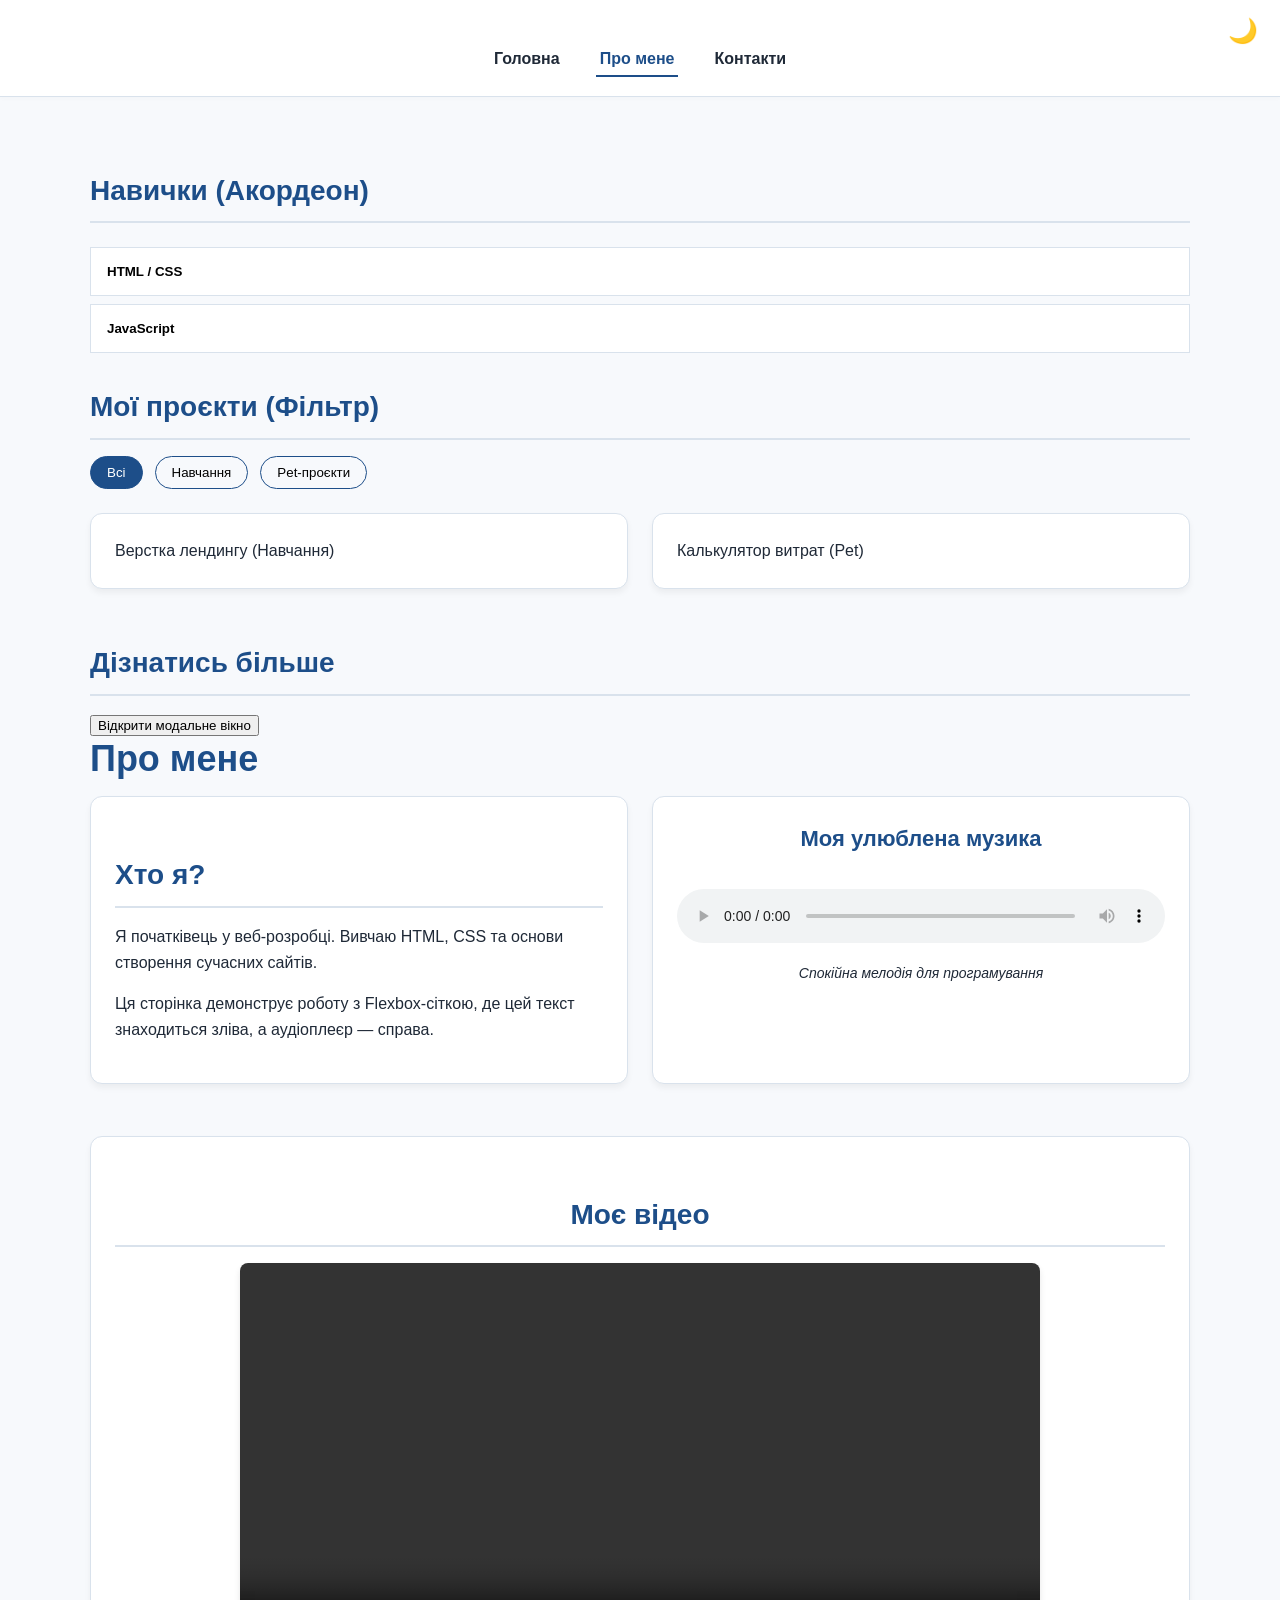
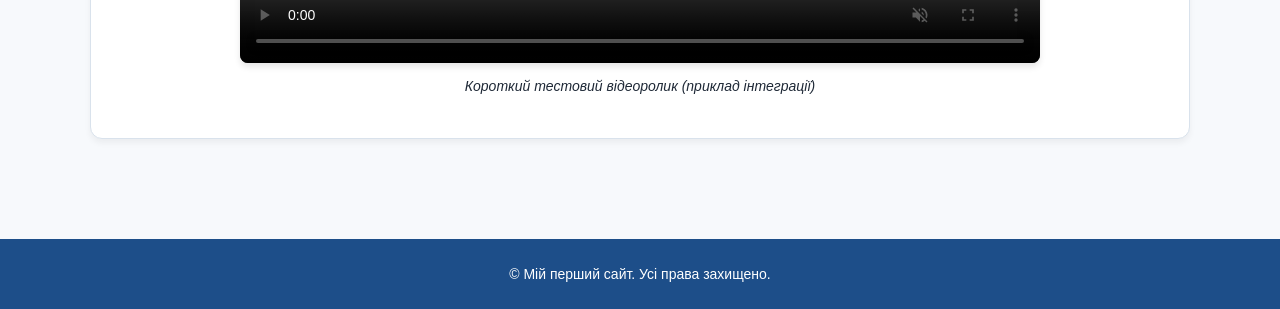
==== pages/about.html @ de2c692c "js" ====
<!DOCTYPE html>
<html lang="uk">
<head>
    <meta charset="UTF-8">
    <meta name="viewport" content="width=device-width, initial-scale=1.0">
    <title>Про мене</title>
    <link rel="stylesheet" href="../styles/style.css">
    <link rel="stylesheet" href="../styles/responsive.css">
</head>
<body>
    <header class="site-header">
        <div class="header-controls">
                <button class="theme-toggle" aria-label="Змінити тему">🌙</button>
                <button class="burger-btn" aria-expanded="false" aria-label="Відкрити меню">☰</button>
        </div>
        <nav>
            <ul class="nav-list">
                <li><a href="../index.html">Головна</a></li>
                <li><a href="about.html" class="active">Про мене</a></li>
                <li><a href="contact.html">Контакти</a></li>
            </ul>
        </nav>
    </header>

    <main class="container">
        <section>
            <h2>Навички (Акордеон)</h2>
<div class="accordion">
    <button class="accordion-header">HTML / CSS</button>
    <div class="accordion-content">Знаю семантичну верстку, Flexbox та Grid.</div>
    <button class="accordion-header">JavaScript</button>
    <div class="accordion-content">Вмію працювати з DOM, подіями та LocalStorage.</div>
</div>

<h2>Мої проєкти (Фільтр)</h2>
<div class="filter-controls">
    <button class="filter-btn active" data-filter="all">Всі</button>
    <button class="filter-btn" data-filter="study">Навчання</button>
    <button class="filter-btn" data-filter="pet">Pet-проєкти</button>
</div>
<div class="two-column">
    <div class="card filter-item" data-category="study">Верстка лендингу (Навчання)</div>
    <div class="card filter-item" data-category="pet">Калькулятор витрат (Pet)</div>
</div>

<h2>Дізнатись більше</h2>
<button class="open-modal-btn">Відкрити модальне вікно</button>

<div class="modal-overlay">
    <div class="modal-content">
        <button class="modal-close">&times;</button>
        <h3>Секретна інформація</h3>
        <p>Цей текст знаходиться в модальному вікні, яке не ламає верстку!</p>
    </div>
</div>
            <h1>Про мене</h1>
            
            <div class="two-column">
                <div class="card">
                    <h2>Хто я?</h2>
                    <p>Я початківець у веб-розробці. Вивчаю HTML, CSS та основи створення сучасних сайтів.</p>
                    <p>Ця сторінка демонструє роботу з Flexbox-сіткою, де цей текст знаходиться зліва, а аудіоплеєр — справа.</p>
                </div>
                
                <div class="card media-card">
                    <h3>Моя улюблена музика</h3>
                    <audio controls>
                        <source src="https://www.w3schools.com/html/horse.ogg" type="audio/ogg">
                        Ваш браузер не підтримує аудіо елемент.
                    </audio>
                    <p class="media-caption">Спокійна мелодія для програмування</p>
                </div>
            </div>

            <div class="card media-card">
                <h2>Моє відео</h2>
                <video controls muted>
                    <source src="https://www.w3schools.com/html/mov_bbb.mp4" type="video/mp4">
                    Ваш браузер не підтримує відео тег.
                </video>
                <p class="media-caption">Короткий тестовий відеоролик (приклад інтеграції)</p>
            </div>
        </section>
    </main>

    <footer class="site-footer">
        <p>&copy; <span id="current-year"></span> Мій перший сайт. Усі права захищено.</p>
    </footer>
    <button id="scroll-to-top" class="scroll-btn" title="Повернутися вгору">⬆</button>
    <script src="./js/main.js" defer></script>
</body>
</html>
---- styles/style.css ----
:root {
  --color-primary: #1d4e89;
  --color-accent: #ffb703;
  --color-bg: #f7f9fc;
  --color-surface: #ffffff;
  --color-text: #1f2937;
  --color-border: #d9e2ec;
}


*,
*::before,
*::after {
  box-sizing: border-box;
}

body {
  margin: 0;
  font-family: Arial, sans-serif;
  line-height: 1.6;
  color: var(--color-text);
  background-color: var(--color-bg);
}


.container {
  width: min(1100px, calc(100% - 32px));
  margin: 0 auto;
}

section {
  padding: 40px 0;
}


.card {
  background-color: var(--color-surface);
  border: 1px solid var(--color-border);
  border-radius: 12px;
  padding: 24px;
  box-shadow: 0 4px 6px rgba(0, 0, 0, 0.05);
  margin-bottom: 20px;
}

.site-header {
  background-color: var(--color-surface);
  border-bottom: 1px solid var(--color-border); 
  padding: 16px 0;
  box-shadow: 0 2px 4px rgba(0, 0, 0, 0.02);
}

.nav-list {
  display: flex;
  justify-content: center; 
  gap: 32px; 
  list-style: none;
  margin: 0;
  padding: 0;
}

.nav-list a {
  text-decoration: none; 
  color: var(--color-text);
  font-weight: 600;
  font-size: 16px;
  padding: 8px 4px;
  transition: color 0.3s ease; 
}

.nav-list a:hover {
  color: var(--color-accent);
}

.nav-list a.active {
  color: var(--color-primary);
  border-bottom: 2px solid var(--color-primary);
}

.site-footer {
  background-color: var(--color-primary);
  color: var(--color-surface); 
  text-align: center; 
  padding: 24px 0;
  font-size: 14px; 
  margin-top: 40px;
}

.site-footer p {
  margin: 0;
}

h1, h2, h3 {
  color: var(--color-primary); 
  margin-top: 0;
  margin-bottom: 16px;
}

h1 {
  font-size: 36px;
  line-height: 1.2;
}

h2 {
  font-size: 28px;
  border-bottom: 2px solid var(--color-border); 
  padding-bottom: 8px;
  margin-top: 32px;
}

h3 {
  font-size: 22px;
}

p {
  margin-top: 0;
  margin-bottom: 16px;
}

ul, ol {
  margin-top: 0;
  margin-bottom: 24px;
  padding-left: 24px; 
}

li {
  margin-bottom: 8px; 
}


img {
  max-width: 100%; 
  height: auto;
  border-radius: 8px;
  display: block;
}

figure {
  margin: 0 0 24px 0;
  padding: 16px;
  background-color: var(--color-surface);
  border: 1px solid var(--color-border);
  border-radius: 12px;
  box-shadow: 0 4px 6px rgba(0, 0, 0, 0.05); 
  text-align: center;
}

figcaption {
  margin-top: 12px;
  font-size: 14px;
  color: #555;
  font-style: italic;
}


table {
  width: 100%;
  border-collapse: collapse; 
  margin-bottom: 32px;
  background-color: var(--color-surface);
  box-shadow: 0 2px 4px rgba(0, 0, 0, 0.05);
}

caption {
  font-weight: bold;
  font-size: 18px;
  margin-bottom: 12px;
  color: var(--color-primary);
  text-align: left;
}

th, td {
  border: 1px solid var(--color-border);
  padding: 12px 16px;
  text-align: left;
}

th {
  background-color: var(--color-primary);
  color: var(--color-surface); 
}

tr:nth-child(even) {
  background-color: var(--color-bg);
}

tr:hover {
  background-color: #e2e8f0;
}

.two-column {
  display: flex;
  gap: 24px;
  align-items: stretch;
  margin-bottom: 32px;
}

.two-column > * {
  flex: 1;
}

.media-card {
  text-align: center;
}

video {
  width: 100%;
  max-width: 800px;
  border-radius: 8px;
  box-shadow: 0 4px 6px rgba(0, 0, 0, 0.1);
  display: block;
  margin: 0 auto;
}

audio {
  width: 100%;
  margin-top: 16px;
  outline: none;
}

.media-caption {
  margin-top: 12px;
  font-size: 14px;
  color: var(--color-text);
  font-weight: 500;
  font-style: italic;
}

.contact-form {
  display: flex;
  flex-direction: column;
  gap: 16px;
}

fieldset {
  border: 1px solid var(--color-border);
  border-radius: 8px;
  padding: 16px;
  margin: 0;
}

legend {
  font-weight: 600;
  color: var(--color-primary);
  padding: 0 8px;
}

label {
  display: block;
  font-weight: 500;
  margin-bottom: 6px;
}

input[type="text"],
input[type="email"],
select,
textarea {
  width: 100%;
  padding: 12px 14px;
  border: 1px solid var(--color-border);
  border-radius: 10px;
  background: #fff;
  font-family: inherit;
  font-size: 16px;
}

input[type="text"]:focus,
input[type="email"]:focus,
select:focus,
textarea:focus {
  outline: none;
  border-color: var(--color-primary);
  box-shadow: 0 0 0 3px rgba(29, 78, 137, 0.15);
}

.radio-group,
.checkbox-group {
  display: flex;
  align-items: center;
  gap: 8px;
}

.radio-group label,
.checkbox-group label {
  margin-bottom: 0;
}

input[type="radio"],
input[type="checkbox"] {
  width: 18px;
  height: 18px;
  accent-color: var(--color-primary);
  cursor: pointer;
}

input:user-invalid,
textarea:user-invalid {
  border-color: #e63946;
}

button[type="submit"] {
  padding: 12px 18px;
  border: none;
  border-radius: 10px;
  background: var(--color-primary);
  color: #fff;
  cursor: pointer;
  font-size: 16px;
  font-weight: 600;
  transition: opacity 0.3s ease;
  align-self: flex-start;
  margin-top: 8px;
}

button[type="submit"]:hover {
  opacity: 0.92;
}

body.theme-dark {
  --color-bg: #121212;
  --color-surface: #1e1e1e;
  --color-text: #e0e0e0;
  --color-border: #333333;
}


.header-controls {
  display: flex;
  gap: 16px;
  justify-content: flex-end;
  padding: 0 16px;
}

.burger-btn, .theme-toggle {
  background: none;
  border: none;
  font-size: 24px;
  cursor: pointer;
  color: var(--color-text);
}


@media (min-width: 769px) {
  .burger-btn { display: none; }
}


.scroll-btn {
  position: fixed;
  bottom: 24px;
  right: 24px;
  background-color: var(--color-primary);
  color: #fff;
  border: none;
  border-radius: 50%;
  width: 48px;
  height: 48px;
  font-size: 20px;
  cursor: pointer;
  opacity: 0;
  visibility: hidden;
  transition: opacity 0.3s ease, visibility 0.3s ease;
  box-shadow: 0 4px 6px rgba(0,0,0,0.2);
}

.scroll-btn.is-visible {
  opacity: 1;
  visibility: visible;
}


.nav-list a.is-active {
  color: var(--color-primary);
  border-bottom: 2px solid var(--color-primary);
}
.accordion-header {
  width: 100%;
  text-align: left;
  padding: 16px;
  background-color: var(--color-surface);
  border: 1px solid var(--color-border);
  cursor: pointer;
  font-weight: 600;
  margin-top: 8px;
}

.accordion-content {
  display: none;
  padding: 16px;
  border: 1px solid var(--color-border);
  border-top: none;
  background-color: var(--color-bg);
}

.accordion-header.is-active {
  background-color: var(--color-primary);
  color: #fff;
}

.filter-controls {
  display: flex;
  gap: 12px;
  margin-bottom: 24px;
}

.filter-btn {
  padding: 8px 16px;
  border: 1px solid var(--color-primary);
  background: transparent;
  cursor: pointer;
  border-radius: 20px;
}

.filter-btn.active {
  background: var(--color-primary);
  color: #fff;
}

.modal-overlay {
  position: fixed;
  top: 0;
  left: 0;
  width: 100%;
  height: 100%;
  background: rgba(0, 0, 0, 0.6);
  display: flex;
  align-items: center;
  justify-content: center;
  opacity: 0;
  visibility: hidden;
  transition: 0.3s;
  z-index: 1000;
}

.modal-overlay.is-open {
  opacity: 1;
  visibility: visible;
}

.modal-content {
  background: var(--color-surface);
  padding: 32px;
  border-radius: 12px;
  max-width: 500px;
  width: 90%;
  position: relative;
}

.modal-close {
  position: absolute;
  top: 16px;
  right: 16px;
  border: none;
  background: none;
  font-size: 24px;
  cursor: pointer;
}

.error-msg {
  color: #e63946;
  font-size: 14px;
  margin-top: 4px;
  display: none;
}

.is-invalid {
  border-color: #e63946 !important;
}

.char-counter {
  font-size: 12px;
  color: #666;
  text-align: right;
  display: block;
  margin-top: 4px;
}

#form-success {
  display: none;
  padding: 24px;
  background: #d4edda;
  color: #155724;
  border-radius: 8px;
  border: 1px solid #c3e6cb;
}
---- styles/responsive.css ----
@media (max-width: 768px) {
  .nav-list {
    flex-direction: column;
    gap: 12px;
  }
  
  .two-column {
    flex-direction: column;
  }
  
  h1 {
    font-size: 28px;
  }
  
  .container {
    width: min(100% - 20px, 1100px);
  }

  section {
    padding: 24px 0;
  }

  .card {
    padding: 16px;
  }

  table {
    display: block;
    overflow-x: auto;
    white-space: nowrap;
  }
}
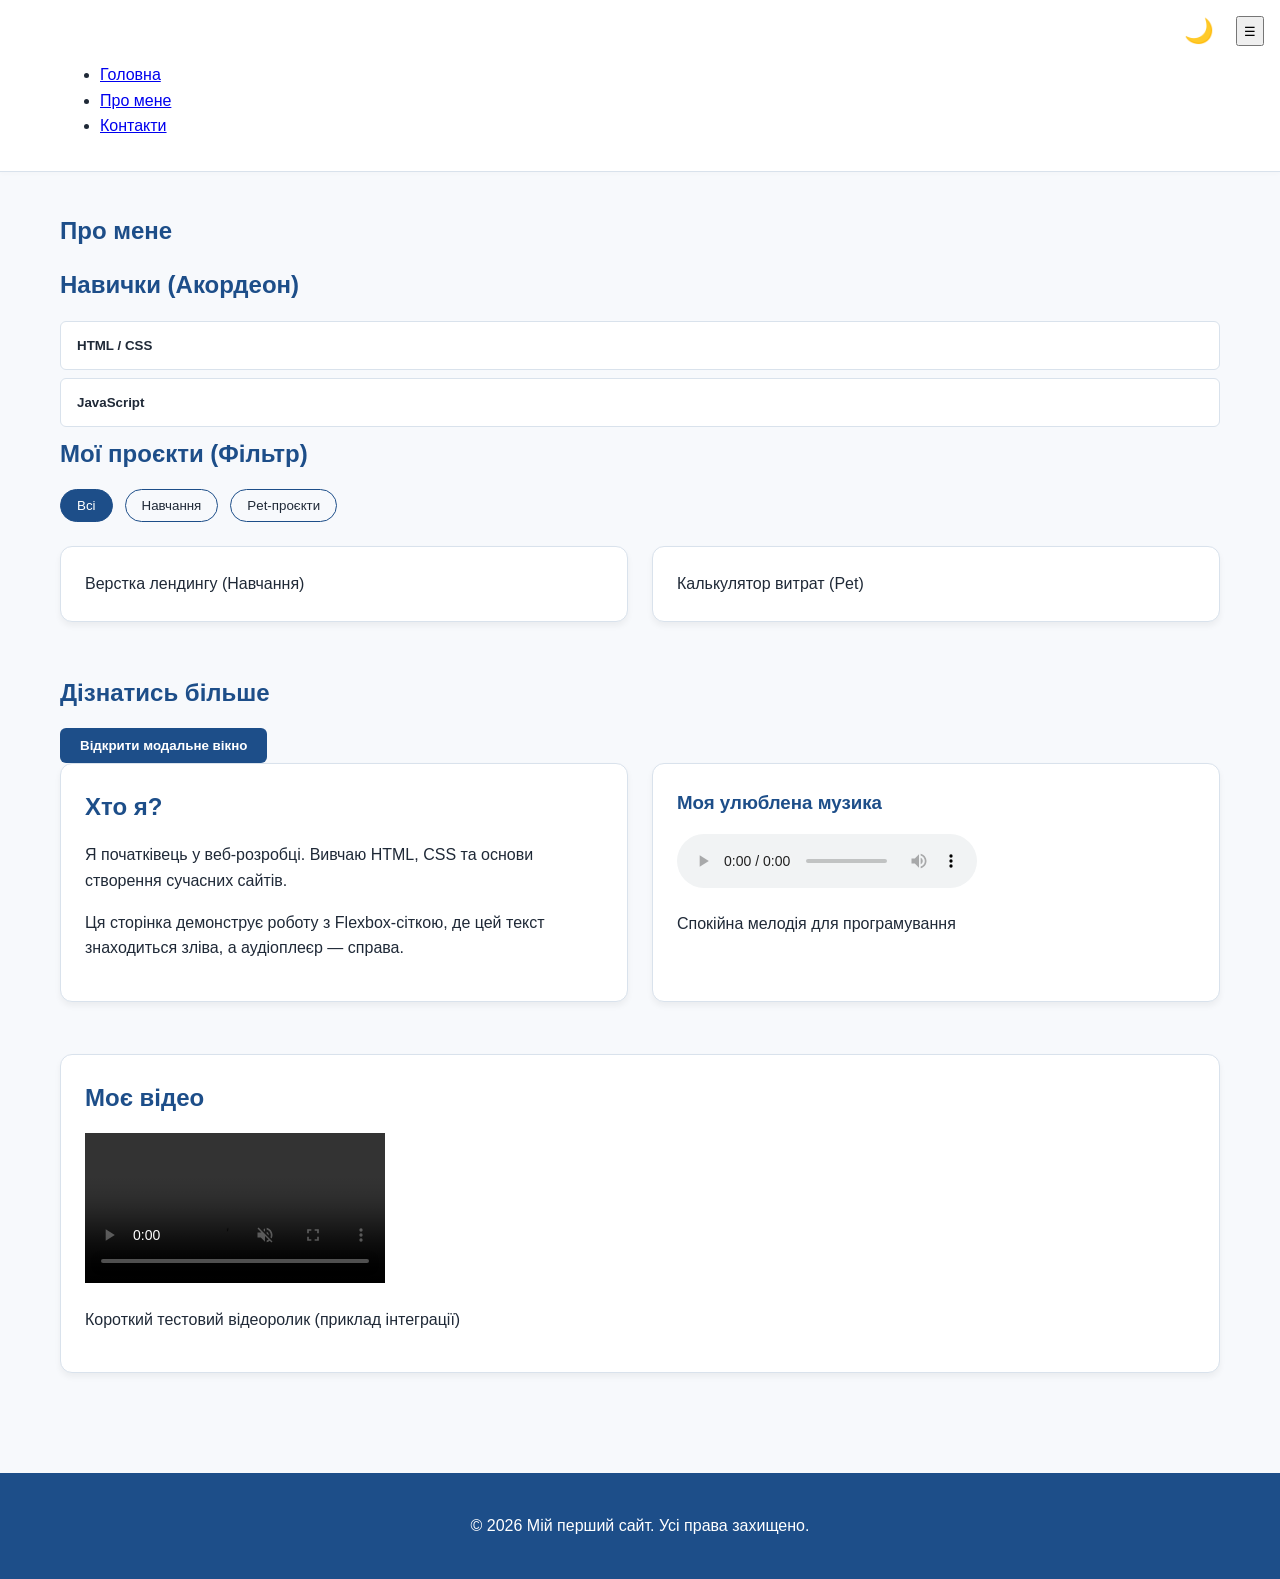
==== commit 016fa5c3: "9-10" ====
--- a/pages/about.html
+++ b/pages/about.html
@@ -1,92 +1,101 @@
 <!DOCTYPE html>
 <html lang="uk">
 <head>
-    <meta charset="UTF-8">
-    <meta name="viewport" content="width=device-width, initial-scale=1.0">
-    <title>Про мене</title>
-    <link rel="stylesheet" href="../styles/style.css">
-    <link rel="stylesheet" href="../styles/responsive.css">
+  <meta charset="UTF-8">
+  <meta name="viewport" content="width=device-width, initial-scale=1.0">
+  <title>Про мене</title>
+  <link rel="stylesheet" href="../styles/style.css">
+  <link rel="stylesheet" href="../styles/responsive.css">
 </head>
 <body>
-    <header class="site-header">
-        <div class="header-controls">
-                <button class="theme-toggle" aria-label="Змінити тему">🌙</button>
-                <button class="burger-btn" aria-expanded="false" aria-label="Відкрити меню">☰</button>
+
+  <header class="site-header">
+    <div class="header-controls">
+      <button class="theme-toggle" aria-label="Змінити тему">🌙</button>
+      <button class="burger-menu" aria-expanded="false" aria-label="Відкрити меню">☰</button>
+    </div>
+    <nav class="container">
+      <ul class="nav-links nav-menu">
+        <li><a href="../index.html" class="nav-link">Головна</a></li>
+        <li><a href="about.html" class="nav-link active">Про мене</a></li>
+        <li><a href="contact.html" class="nav-link">Контакти</a></li>
+      </ul>
+    </nav>
+  </header>
+
+  <main class="container">
+    <section>
+      <h1>Про мене</h1>
+      
+      <h2>Навички (Акордеон)</h2>
+      <div class="accordion">
+        <div class="accordion-item">
+          <button class="accordion-header">HTML / CSS</button>
+          <div class="accordion-content">Знаю семантичну верстку, Flexbox та Grid.</div>
         </div>
-        <nav>
-            <ul class="nav-list">
-                <li><a href="../index.html">Головна</a></li>
-                <li><a href="about.html" class="active">Про мене</a></li>
-                <li><a href="contact.html">Контакти</a></li>
-            </ul>
-        </nav>
-    </header>
+        <div class="accordion-item">
+          <button class="accordion-header">JavaScript</button>
+          <div class="accordion-content">Вмію працювати з DOM, подіями та LocalStorage.</div>
+        </div>
+      </div>
 
-    <main class="container">
-        <section>
-            <h2>Навички (Акордеон)</h2>
-<div class="accordion">
-    <button class="accordion-header">HTML / CSS</button>
-    <div class="accordion-content">Знаю семантичну верстку, Flexbox та Grid.</div>
-    <button class="accordion-header">JavaScript</button>
-    <div class="accordion-content">Вмію працювати з DOM, подіями та LocalStorage.</div>
-</div>
+      <h2>Мої проєкти (Фільтр)</h2>
+      <div class="filter-controls">
+        <button class="filter-btn active" data-category="all">Всі</button>
+        <button class="filter-btn" data-category="study">Навчання</button>
+        <button class="filter-btn" data-category="pet">Pet-проєкти</button>
+      </div>
+      
+      <div class="two-column">
+        <div class="card service-card-static" data-category="study">Верстка лендингу (Навчання)</div>
+        <div class="card service-card-static" data-category="pet">Калькулятор витрат (Pet)</div>
+      </div>
 
-<h2>Мої проєкти (Фільтр)</h2>
-<div class="filter-controls">
-    <button class="filter-btn active" data-filter="all">Всі</button>
-    <button class="filter-btn" data-filter="study">Навчання</button>
-    <button class="filter-btn" data-filter="pet">Pet-проєкти</button>
-</div>
-<div class="two-column">
-    <div class="card filter-item" data-category="study">Верстка лендингу (Навчання)</div>
-    <div class="card filter-item" data-category="pet">Калькулятор витрат (Pet)</div>
-</div>
+      <h2>Дізнатись більше</h2>
+      <button class="btn btn-primary" onclick="document.getElementById('details-modal').classList.remove('hidden')">Відкрити модальне вікно</button>
 
-<h2>Дізнатись більше</h2>
-<button class="open-modal-btn">Відкрити модальне вікно</button>
+      <div class="two-column">
+        <div class="card">
+          <h2>Хто я?</h2>
+          <p>Я початківець у веб-розробці. Вивчаю HTML, CSS та основи створення сучасних сайтів.</p>
+          <p>Ця сторінка демонструє роботу з Flexbox-сіткою, де цей текст знаходиться зліва, а аудіоплеєр — справа.</p>
+        </div>
+        
+        <div class="card media-card">
+          <h3>Моя улюблена музика</h3>
+          <audio controls>
+            <source src="https://www.w3schools.com/html/horse.ogg" type="audio/ogg">
+            Ваш браузер не підтримує аудіо елемент.
+          </audio>
+          <p class="media-caption">Спокійна мелодія для програмування</p>
+        </div>
+      </div>
 
-<div class="modal-overlay">
+      <div class="card media-card">
+        <h2>Моє відео</h2>
+        <video controls muted>
+          <source src="https://www.w3schools.com/html/mov_bbb.mp4" type="video/mp4">
+          Ваш браузер не підтримує відео тег.
+        </video>
+        <p class="media-caption">Короткий тестовий відеоролик (приклад інтеграції)</p>
+      </div>
+    </section>
+  </main>
+
+  <footer class="site-footer">
+    <p>&copy; <span class="current-year"></span> Мій перший сайт. Усі права захищено.</p>
+  </footer>
+
+  <button class="back-to-top scroll-btn" hidden title="Повернутися вгору">⬆</button>
+
+  <div id="details-modal" class="modal hidden">
     <div class="modal-content">
-        <button class="modal-close">&times;</button>
-        <h3>Секретна інформація</h3>
-        <p>Цей текст знаходиться в модальному вікні, яке не ламає верстку!</p>
+      <button class="close-modal-btn">&times;</button>
+      <h3>Секретна інформація</h3>
+      <p>Цей текст знаходиться в модальному вікні, яке не ламає верстку!</p>
     </div>
-</div>
-            <h1>Про мене</h1>
-            
-            <div class="two-column">
-                <div class="card">
-                    <h2>Хто я?</h2>
-                    <p>Я початківець у веб-розробці. Вивчаю HTML, CSS та основи створення сучасних сайтів.</p>
-                    <p>Ця сторінка демонструє роботу з Flexbox-сіткою, де цей текст знаходиться зліва, а аудіоплеєр — справа.</p>
-                </div>
-                
-                <div class="card media-card">
-                    <h3>Моя улюблена музика</h3>
-                    <audio controls>
-                        <source src="https://www.w3schools.com/html/horse.ogg" type="audio/ogg">
-                        Ваш браузер не підтримує аудіо елемент.
-                    </audio>
-                    <p class="media-caption">Спокійна мелодія для програмування</p>
-                </div>
-            </div>
+  </div>
 
-            <div class="card media-card">
-                <h2>Моє відео</h2>
-                <video controls muted>
-                    <source src="https://www.w3schools.com/html/mov_bbb.mp4" type="video/mp4">
-                    Ваш браузер не підтримує відео тег.
-                </video>
-                <p class="media-caption">Короткий тестовий відеоролик (приклад інтеграції)</p>
-            </div>
-        </section>
-    </main>
-
-    <footer class="site-footer">
-        <p>&copy; <span id="current-year"></span> Мій перший сайт. Усі права захищено.</p>
-    </footer>
-    <button id="scroll-to-top" class="scroll-btn" title="Повернутися вгору">⬆</button>
-    <script src="./js/main.js" defer></script>
+  <script src="../js/main.js"></script>
 </body>
-</html> +</html>
--- a/styles/style.css
+++ b/styles/style.css
@@ -1,3 +1,4 @@
+/* Глобальні змінні та теми */
 :root {
   --color-primary: #1d4e89;
   --color-accent: #ffb703;
@@ -5,12 +6,26 @@
   --color-surface: #ffffff;
   --color-text: #1f2937;
   --color-border: #d9e2ec;
-}
-
-
-*,
-*::before,
-*::after {
+  
+  --primary: #0066cc;
+  --primary-hover: #0052a3;
+  --dark: #1a1a1a;
+  --light: #f8f9fa;
+  --border: #e2e8f0;
+  --favorite: #ffcc00;
+}
+
+body.theme-dark {
+  --color-bg: #121212;
+  --color-surface: #1e1e1e;
+  --color-text: #e0e0e0;
+  --color-border: #333333;
+  --dark: #e0e0e0;
+  --light: #2c2c2c;
+  --border: #444;
+}
+
+*, *::before, *::after {
   box-sizing: border-box;
 }
 
@@ -20,18 +35,76 @@
   line-height: 1.6;
   color: var(--color-text);
   background-color: var(--color-bg);
-}
-
+  transition: background-color 0.3s, color 0.3s;
+}
 
 .container {
-  width: min(1100px, calc(100% - 32px));
+  max-width: 1200px;
+  width: min(1200px, calc(100% - 32px));
   margin: 0 auto;
+  padding: 0 20px;
 }
 
 section {
   padding: 40px 0;
 }
 
+/* Шапка та Навігація */
+.site-header {
+  background-color: var(--color-surface);
+  border-bottom: 1px solid var(--color-border);
+  padding: 16px 0;
+  box-shadow: 0 2px 4px rgba(0, 0, 0, 0.02);
+}
+
+.header-controls {
+  display: flex;
+  gap: 16px;
+  justify-content: flex-end;
+  padding: 0 16px;
+}
+
+.burger-btn, .theme-toggle {
+  background: none;
+  border: none;
+  font-size: 24px;
+  cursor: pointer;
+  color: var(--color-text);
+}
+
+.nav-list {
+  display: flex;
+  justify-content: center;
+  gap: 32px;
+  list-style: none;
+  margin: 15px 0 0 0;
+  padding: 0;
+}
+
+.nav-list a {
+  text-decoration: none;
+  color: var(--color-text);
+  font-weight: 600;
+  font-size: 16px;
+  padding: 8px 4px;
+  transition: color 0.3s ease;
+}
+
+.nav-list a:hover {
+  color: var(--color-accent);
+}
+
+.nav-list a.is-active, .nav-list a.active {
+  color: var(--color-primary);
+  border-bottom: 2px solid var(--color-primary);
+}
+
+/* Картки та Базова типографіка */
+h1, h2, h3 {
+  color: var(--color-primary);
+  margin-top: 0;
+  margin-bottom: 16px;
+}
 
 .card {
   background-color: var(--color-surface);
@@ -42,151 +115,6 @@
   margin-bottom: 20px;
 }
 
-.site-header {
-  background-color: var(--color-surface);
-  border-bottom: 1px solid var(--color-border); 
-  padding: 16px 0;
-  box-shadow: 0 2px 4px rgba(0, 0, 0, 0.02);
-}
-
-.nav-list {
-  display: flex;
-  justify-content: center; 
-  gap: 32px; 
-  list-style: none;
-  margin: 0;
-  padding: 0;
-}
-
-.nav-list a {
-  text-decoration: none; 
-  color: var(--color-text);
-  font-weight: 600;
-  font-size: 16px;
-  padding: 8px 4px;
-  transition: color 0.3s ease; 
-}
-
-.nav-list a:hover {
-  color: var(--color-accent);
-}
-
-.nav-list a.active {
-  color: var(--color-primary);
-  border-bottom: 2px solid var(--color-primary);
-}
-
-.site-footer {
-  background-color: var(--color-primary);
-  color: var(--color-surface); 
-  text-align: center; 
-  padding: 24px 0;
-  font-size: 14px; 
-  margin-top: 40px;
-}
-
-.site-footer p {
-  margin: 0;
-}
-
-h1, h2, h3 {
-  color: var(--color-primary); 
-  margin-top: 0;
-  margin-bottom: 16px;
-}
-
-h1 {
-  font-size: 36px;
-  line-height: 1.2;
-}
-
-h2 {
-  font-size: 28px;
-  border-bottom: 2px solid var(--color-border); 
-  padding-bottom: 8px;
-  margin-top: 32px;
-}
-
-h3 {
-  font-size: 22px;
-}
-
-p {
-  margin-top: 0;
-  margin-bottom: 16px;
-}
-
-ul, ol {
-  margin-top: 0;
-  margin-bottom: 24px;
-  padding-left: 24px; 
-}
-
-li {
-  margin-bottom: 8px; 
-}
-
-
-img {
-  max-width: 100%; 
-  height: auto;
-  border-radius: 8px;
-  display: block;
-}
-
-figure {
-  margin: 0 0 24px 0;
-  padding: 16px;
-  background-color: var(--color-surface);
-  border: 1px solid var(--color-border);
-  border-radius: 12px;
-  box-shadow: 0 4px 6px rgba(0, 0, 0, 0.05); 
-  text-align: center;
-}
-
-figcaption {
-  margin-top: 12px;
-  font-size: 14px;
-  color: #555;
-  font-style: italic;
-}
-
-
-table {
-  width: 100%;
-  border-collapse: collapse; 
-  margin-bottom: 32px;
-  background-color: var(--color-surface);
-  box-shadow: 0 2px 4px rgba(0, 0, 0, 0.05);
-}
-
-caption {
-  font-weight: bold;
-  font-size: 18px;
-  margin-bottom: 12px;
-  color: var(--color-primary);
-  text-align: left;
-}
-
-th, td {
-  border: 1px solid var(--color-border);
-  padding: 12px 16px;
-  text-align: left;
-}
-
-th {
-  background-color: var(--color-primary);
-  color: var(--color-surface); 
-}
-
-tr:nth-child(even) {
-  background-color: var(--color-bg);
-}
-
-tr:hover {
-  background-color: #e2e8f0;
-}
-
 .two-column {
   display: flex;
   gap: 24px;
@@ -198,50 +126,15 @@
   flex: 1;
 }
 
-.media-card {
-  text-align: center;
-}
-
-video {
-  width: 100%;
-  max-width: 800px;
-  border-radius: 8px;
-  box-shadow: 0 4px 6px rgba(0, 0, 0, 0.1);
-  display: block;
-  margin: 0 auto;
-}
-
-audio {
-  width: 100%;
-  margin-top: 16px;
-  outline: none;
-}
-
-.media-caption {
-  margin-top: 12px;
-  font-size: 14px;
-  color: var(--color-text);
-  font-weight: 500;
-  font-style: italic;
-}
-
+/* Форма контаків */
 .contact-form {
   display: flex;
   flex-direction: column;
   gap: 16px;
 }
 
-fieldset {
-  border: 1px solid var(--color-border);
-  border-radius: 8px;
-  padding: 16px;
-  margin: 0;
-}
-
-legend {
-  font-weight: 600;
-  color: var(--color-primary);
-  padding: 0 8px;
+.form-group {
+  margin-bottom: 10px;
 }
 
 label {
@@ -250,137 +143,67 @@
   margin-bottom: 6px;
 }
 
-input[type="text"],
-input[type="email"],
-select,
-textarea {
+input[type="text"], textarea {
   width: 100%;
   padding: 12px 14px;
   border: 1px solid var(--color-border);
   border-radius: 10px;
-  background: #fff;
+  background: var(--color-surface);
+  color: var(--color-text);
   font-family: inherit;
   font-size: 16px;
 }
 
-input[type="text"]:focus,
-input[type="email"]:focus,
-select:focus,
-textarea:focus {
+input:focus, textarea:focus {
   outline: none;
   border-color: var(--color-primary);
   box-shadow: 0 0 0 3px rgba(29, 78, 137, 0.15);
 }
 
-.radio-group,
-.checkbox-group {
-  display: flex;
-  align-items: center;
-  gap: 8px;
-}
-
-.radio-group label,
-.checkbox-group label {
-  margin-bottom: 0;
-}
-
-input[type="radio"],
-input[type="checkbox"] {
-  width: 18px;
-  height: 18px;
-  accent-color: var(--color-primary);
-  cursor: pointer;
-}
-
-input:user-invalid,
-textarea:user-invalid {
-  border-color: #e63946;
-}
-
-button[type="submit"] {
-  padding: 12px 18px;
-  border: none;
-  border-radius: 10px;
-  background: var(--color-primary);
-  color: #fff;
-  cursor: pointer;
-  font-size: 16px;
-  font-weight: 600;
-  transition: opacity 0.3s ease;
-  align-self: flex-start;
-  margin-top: 8px;
-}
-
-button[type="submit"]:hover {
-  opacity: 0.92;
-}
-
-body.theme-dark {
-  --color-bg: #121212;
-  --color-surface: #1e1e1e;
-  --color-text: #e0e0e0;
-  --color-border: #333333;
-}
-
-
-.header-controls {
-  display: flex;
-  gap: 16px;
-  justify-content: flex-end;
-  padding: 0 16px;
-}
-
-.burger-btn, .theme-toggle {
-  background: none;
-  border: none;
-  font-size: 24px;
-  cursor: pointer;
-  color: var(--color-text);
-}
-
-
-@media (min-width: 769px) {
-  .burger-btn { display: none; }
-}
-
-
-.scroll-btn {
-  position: fixed;
-  bottom: 24px;
-  right: 24px;
-  background-color: var(--color-primary);
-  color: #fff;
-  border: none;
-  border-radius: 50%;
-  width: 48px;
-  height: 48px;
-  font-size: 20px;
-  cursor: pointer;
-  opacity: 0;
-  visibility: hidden;
-  transition: opacity 0.3s ease, visibility 0.3s ease;
-  box-shadow: 0 4px 6px rgba(0,0,0,0.2);
-}
-
-.scroll-btn.is-visible {
-  opacity: 1;
-  visibility: visible;
-}
-
-
-.nav-list a.is-active {
-  color: var(--color-primary);
-  border-bottom: 2px solid var(--color-primary);
-}
+.error-message {
+  color: #e63946;
+  font-size: 14px;
+  margin-top: 4px;
+  display: block;
+}
+
+.char-counter {
+  font-size: 12px;
+  color: #666;
+  text-align: right;
+  display: block;
+  margin-top: 4px;
+}
+
+.form-success-block {
+  padding: 24px;
+  background: #d4edda;
+  color: #155724;
+  border-radius: 8px;
+  border: 1px solid #c3e6cb;
+  margin-bottom: 20px;
+}
+
+/* Акордеон */
+.accordion-item {
+  margin-bottom: 8px;
+}
+
 .accordion-header {
   width: 100%;
   text-align: left;
   padding: 16px;
   background-color: var(--color-surface);
+  color: var(--color-text);
   border: 1px solid var(--color-border);
   cursor: pointer;
   font-weight: 600;
-  margin-top: 8px;
+  border-radius: 6px;
+}
+
+.accordion-item.is-active .accordion-header {
+  background-color: var(--color-primary);
+  color: #fff;
 }
 
 .accordion-content {
@@ -389,13 +212,14 @@
   border: 1px solid var(--color-border);
   border-top: none;
   background-color: var(--color-bg);
-}
-
-.accordion-header.is-active {
-  background-color: var(--color-primary);
-  color: #fff;
-}
-
+  border-radius: 0 0 6px 6px;
+}
+
+.accordion-item.is-active .accordion-content {
+  display: block;
+}
+
+/* Фільтри на сторінці про мене */
 .filter-controls {
   display: flex;
   gap: 12px;
@@ -406,6 +230,7 @@
   padding: 8px 16px;
   border: 1px solid var(--color-primary);
   background: transparent;
+  color: var(--color-text);
   cursor: pointer;
   border-radius: 20px;
 }
@@ -415,70 +240,171 @@
   color: #fff;
 }
 
-.modal-overlay {
-  position: fixed;
-  top: 0;
-  left: 0;
+/* Панель керування каталогом (index.html) */
+.controls-panel {
+  display: grid;
+  grid-template-columns: 2fr 1fr 1fr;
+  gap: 15px;
+  margin-bottom: 30px;
+}
+
+.controls-panel input, .controls-panel select {
+  width: 100%;
+  padding: 12px;
+  border: 1px solid var(--border);
+  border-radius: 6px;
+  font-size: 16px;
+  background-color: var(--color-surface);
+  color: var(--color-text);
+}
+
+/* Сітка карток каталогу */
+.services-grid {
+  display: grid;
+  grid-template-columns: repeat(auto-fill, minmax(280px, 1fr));
+  gap: 25px;
+}
+
+.service-card {
+  background: var(--color-surface);
+  border: 1px solid var(--border);
+  border-radius: 8px;
+  overflow: hidden;
+  display: flex;
+  flex-direction: column;
+  transition: transform 0.2s, box-shadow 0.2s;
+}
+
+.service-card:hover {
+  transform: translateY(-4px);
+  box-shadow: 0 10px 20px rgba(0,0,0,0.1);
+}
+
+.card-img-wrapper {
+  position: relative;
+  height: 180px;
+}
+
+.card-img {
   width: 100%;
   height: 100%;
-  background: rgba(0, 0, 0, 0.6);
+  object-fit: cover;
+}
+
+.favorite-btn {
+  position: absolute;
+  top: 10px;
+  right: 10px;
+  background: rgba(255,255,255,0.85);
+  border: none;
+  border-radius: 50%;
+  width: 36px;
+  height: 36px;
+  font-size: 20px;
+  cursor: pointer;
+  color: #ccc;
   display: flex;
   align-items: center;
   justify-content: center;
-  opacity: 0;
-  visibility: hidden;
-  transition: 0.3s;
+}
+
+.favorite-btn.active {
+  color: var(--favorite);
+}
+
+.card-content {
+  padding: 20px;
+  display: flex;
+  flex-direction: column;
+  flex-grow: 1;
+}
+
+.card-badge {
+  align-self: flex-start;
+  background: var(--light);
+  color: #4a5568;
+  padding: 4px 8px;
+  font-size: 12px;
+  font-weight: bold;
+  border-radius: 4px;
+  margin-bottom: 10px;
+}
+
+.card-title {
+  margin: 0 0 10px 0;
+  font-size: 18px;
+}
+
+.card-desc {
+  font-size: 14px;
+  color: var(--color-text);
+  opacity: 0.8;
+  flex-grow: 1;
+}
+
+.card-footer {
+  display: flex;
+  justify-content: space-between;
+  align-items: center;
+  margin-top: 15px;
+}
+
+.card-price {
+  font-weight: bold;
+  font-size: 20px;
+}
+
+/* Кнопки загальні */
+.btn {
+  padding: 10px 20px;
+  border: none;
+  border-radius: 6px;
+  cursor: pointer;
+  font-weight: 600;
+}
+
+.btn-primary { background: var(--color-primary); color: white; }
+.btn-secondary { background: var(--light); color: var(--color-text); border: 1px solid var(--border); }
+
+/* Модалка та інші стани */
+.modal {
+  position: fixed;
+  top: 0; left: 0; width: 100%; height: 100%;
+  background: rgba(0,0,0,0.6);
+  display: flex; align-items: center; justify-content: center;
   z-index: 1000;
-}
-
-.modal-overlay.is-open {
-  opacity: 1;
-  visibility: visible;
 }
 
 .modal-content {
   background: var(--color-surface);
-  padding: 32px;
-  border-radius: 12px;
-  max-width: 500px;
+  padding: 30px;
+  border-radius: 8px;
+  max-width: 650px;
   width: 90%;
   position: relative;
 }
 
-.modal-close {
-  position: absolute;
-  top: 16px;
-  right: 16px;
-  border: none;
-  background: none;
-  font-size: 24px;
-  cursor: pointer;
-}
-
-.error-msg {
-  color: #e63946;
-  font-size: 14px;
-  margin-top: 4px;
-  display: none;
-}
-
-.is-invalid {
-  border-color: #e63946 !important;
-}
-
-.char-counter {
-  font-size: 12px;
-  color: #666;
-  text-align: right;
-  display: block;
-  margin-top: 4px;
-}
-
-#form-success {
-  display: none;
-  padding: 24px;
-  background: #d4edda;
-  color: #155724;
-  border-radius: 8px;
-  border: 1px solid #c3e6cb;
-}+.close-modal-btn {
+  position: absolute; top: 15px; right: 20px;
+  font-size: 28px; cursor: pointer; background: none; border: none; color: var(--color-text);
+}
+
+.modal-grid { display: grid; grid-template-columns: 1fr 1fr; gap: 20px; margin-top: 15px; }
+.modal-img { width: 100%; border-radius: 6px; object-fit: cover; }
+
+.ui-state { text-align: center; padding: 50px 0; font-size: 18px; }
+.spinner { border: 4px solid var(--border); border-left-color: var(--primary); border-radius: 50%; width: 40px; height: 40px; animation: spin 1s linear infinite; margin: 0 auto 15px; }
+@keyframes spin { to { transform: rotate(360deg); } }
+
+.scroll-btn {
+  position: fixed; bottom: 24px; right: 24px;
+  background-color: var(--color-primary); color: #fff;
+  border: none; border-radius: 50%; width: 48px; height: 48px; font-size: 20px; cursor: pointer;
+  box-shadow: 0 4px 6px rgba(0,0,0,0.2); z-index: 99;
+}
+
+.site-footer {
+  background-color: var(--color-primary); color: #fff; text-align: center; padding: 24px 0; margin-top: 40px;
+}
+
+.hidden { display: none !important; }
